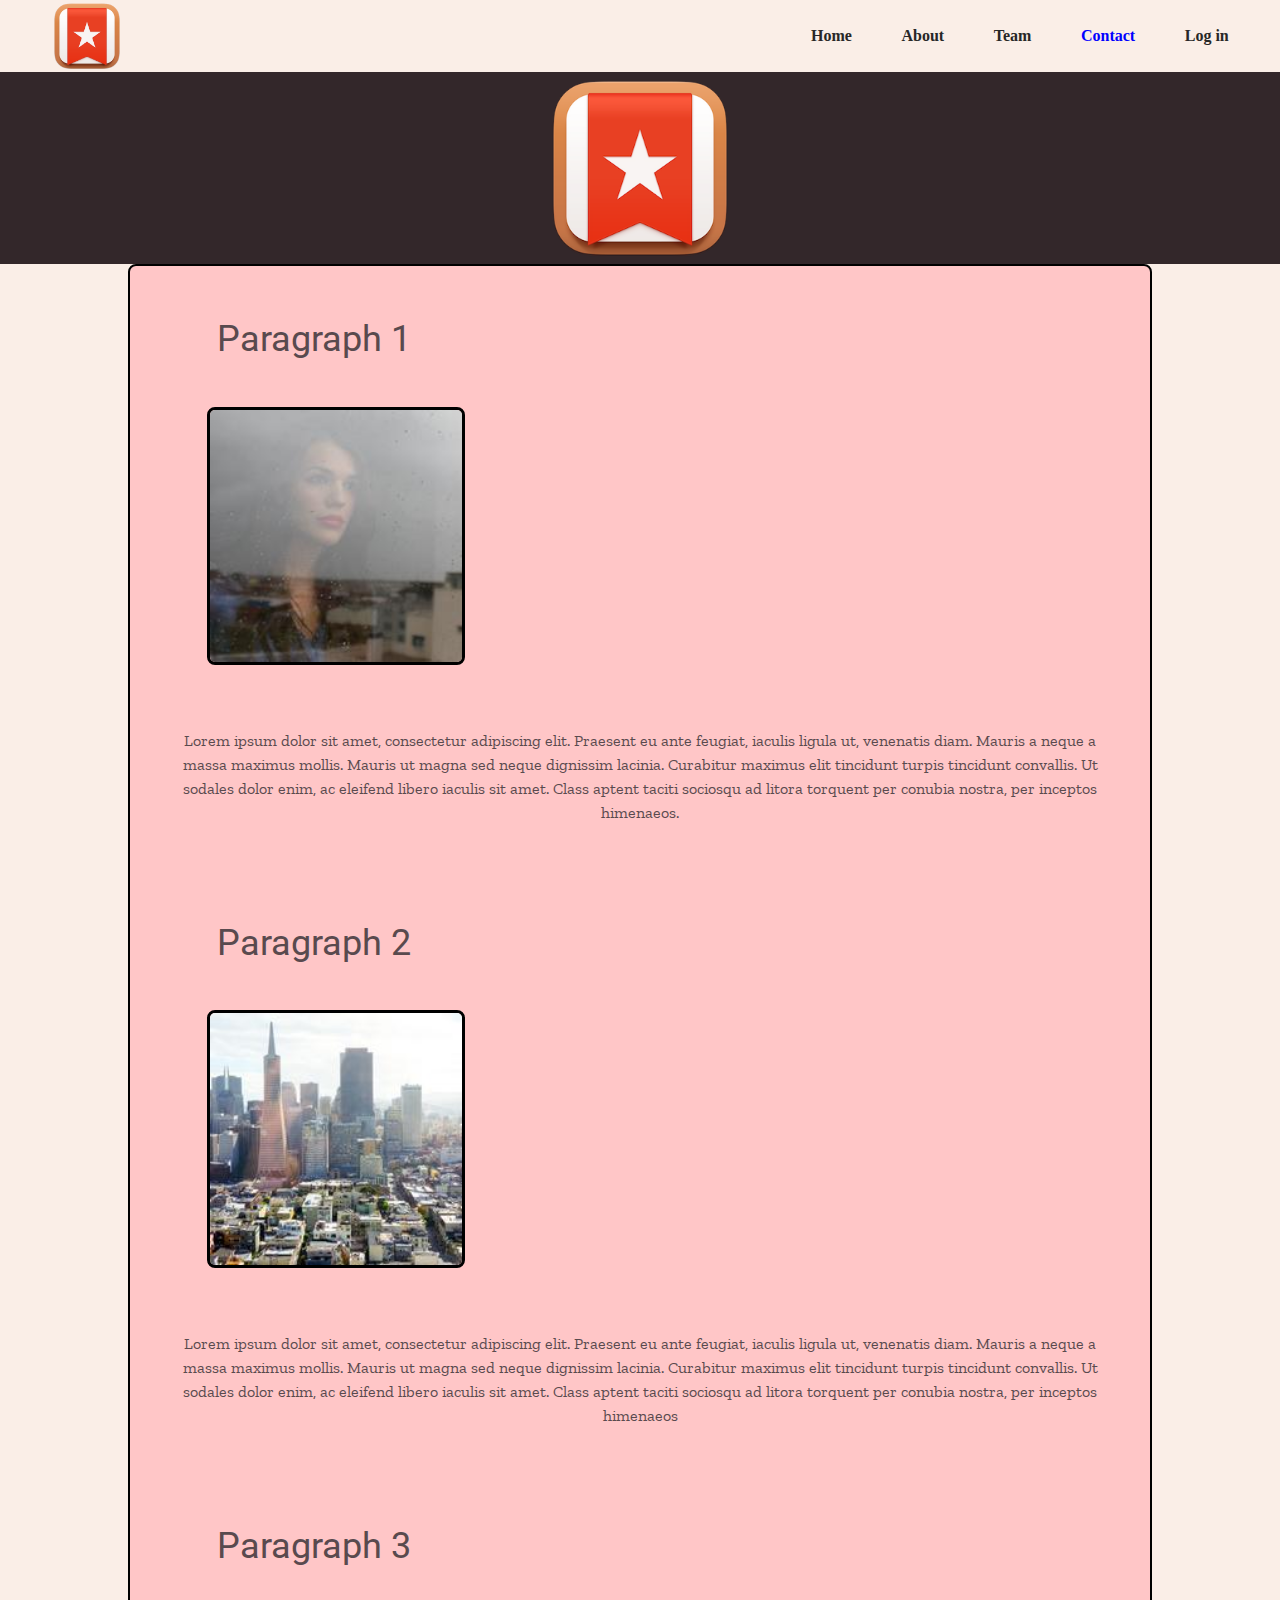
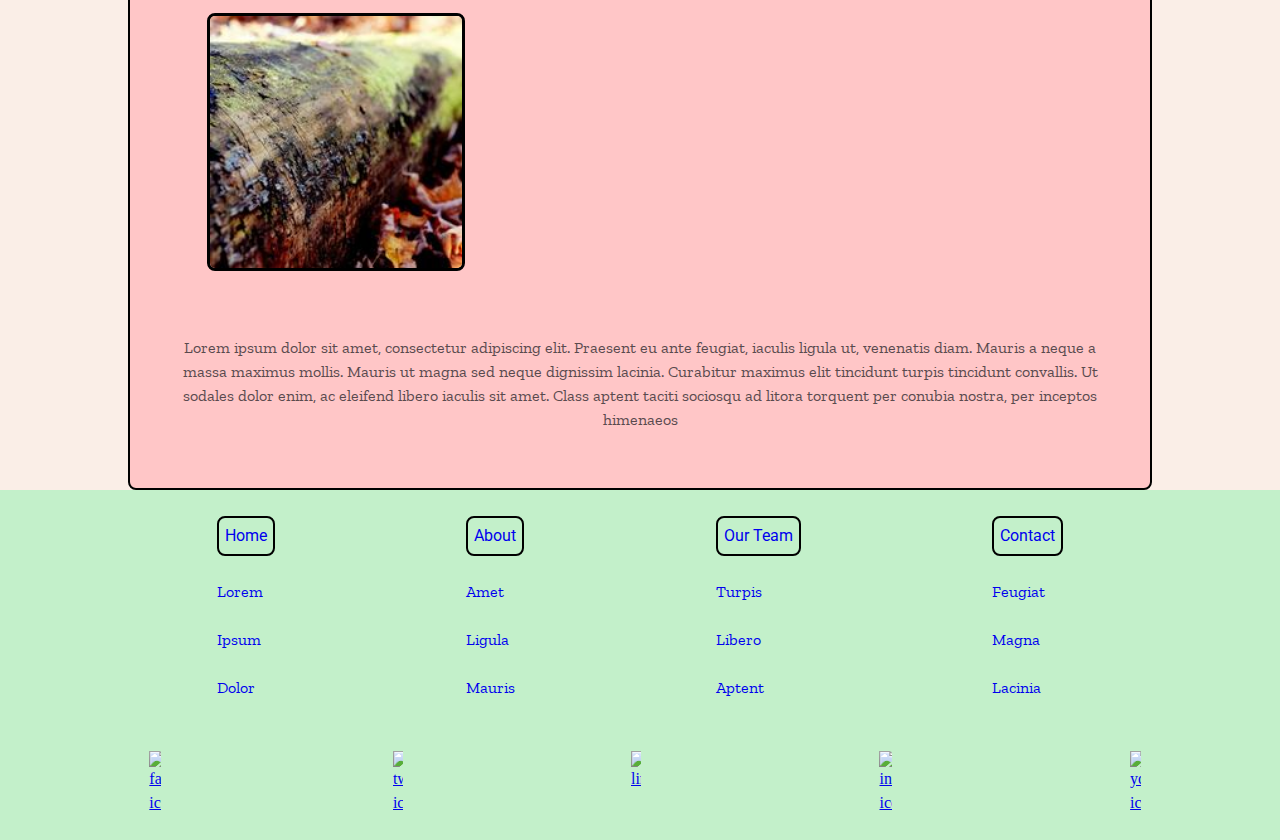
==== about.html @ 48b21f9a "nav responsive styles added to about/contact" ====
<!DOCTYPE html>
<html lang="en">

<head>
  <meta charset="UTF-8">
  <meta name="viewport" content="width=device-width, initial-scale=1.0">
  <title>Document</title>
  <link rel="stylesheet" href="about.css">
  <style>
    @import url('https://fonts.googleapis.com/css2?family=Roboto&family=Zilla+Slab&display=swap');
    </style>
</head>

<body>

   <!-------BEGIN NAV BAR -------->
   <nav class="topnav">
    <div class="logo">
      <!-- <a href="index.html">Wunderlist 3</a> -->
    </div>
    <div class="top-menu">
      <a class="button" href="index.html">Home</a>
      <a class="button" href="about.html">About</a>
      <a class="button" href="team.html">Team</a>
      <a class="button menu-contact" href="contact.html">Contact</a>
      <a class="button" href="#">Log in</a>
    </div>
  </nav>
  <!----- END NAV BAR, BEGIN LOGO BREAK ------->


  <section class = "image-break">
    <img src="images/Wunderlist_Logo.png">

  </section>
  <section class ="about-container">
    <h2>Paragraph 1</h2>
    <img src="images/lorem1.jpg">
    <br>
    <p>Lorem ipsum dolor sit amet, consectetur adipiscing elit. Praesent eu ante feugiat, iaculis ligula ut, venenatis diam. Mauris a neque a massa maximus mollis. Mauris ut magna sed neque dignissim lacinia. Curabitur maximus elit tincidunt turpis tincidunt convallis. Ut sodales dolor enim, ac eleifend libero iaculis sit amet. Class aptent taciti sociosqu ad litora torquent per conubia nostra, per inceptos himenaeos. </p>

    <h2>Paragraph 2</h2>
    <img src="images/lorem2.jpg">
    <br>
    <p>Lorem ipsum dolor sit amet, consectetur adipiscing elit. Praesent eu ante feugiat, iaculis ligula ut, venenatis diam. Mauris a neque a massa maximus mollis. Mauris ut magna sed neque dignissim lacinia. Curabitur maximus elit tincidunt turpis tincidunt convallis. Ut sodales dolor enim, ac eleifend libero iaculis sit amet. Class aptent taciti sociosqu ad litora torquent per conubia nostra, per inceptos himenaeos</p>

    <h2>Paragraph 3</h2>
    <img src="images/lorem3.jpg">
    <br>
    <p>Lorem ipsum dolor sit amet, consectetur adipiscing elit. Praesent eu ante feugiat, iaculis ligula ut, venenatis diam. Mauris a neque a massa maximus mollis. Mauris ut magna sed neque dignissim lacinia. Curabitur maximus elit tincidunt turpis tincidunt convallis. Ut sodales dolor enim, ac eleifend libero iaculis sit amet. Class aptent taciti sociosqu ad litora torquent per conubia nostra, per inceptos himenaeos</p>



  </section>

  <footer>
    <div class ="footer-container">
    <div class ="about-footer">
    <h3><a href=home.html>Home</a></h3>
    <br>
<ul>
  <li><a href="#">Lorem</a></li>
  <br>
  <li><a href="#">Ipsum</a></li>
  <br>
  <li><a href="#">Dolor</a></li>
</ul>

  </div>
  <div class ="contact-footer">
<h3><a href=about.html>About</a></h3>
<br>
<ul>
  <li><a href="#">Amet</a></li>
  <br>
  <li><a href="#">Ligula</a></li>
  <br>
  <li><a href="#">Mauris</a></li>
</ul> 

  </div>
  <div class ="bio-footer">
<h3><a href=team.html>Our Team</a></h3>
<br>
<ul>
  <li><a href="#">Turpis</a></li>
  <br>
  <li><a href="#">Libero</a></li>
  <br>
  <li><a href="#">Aptent</a></li>
</ul>
  </div>
  <div class ="what-footer">
<h3><a href=contact.html> Contact</a></h3>
<br>
<ul>
  <li><a href="#">Feugiat</a></li>
    <br>
    <li><a href="#">Magna</a></li>
    <br>
    <li><a href="#">Lacinia</a></li>
</ul>
  </div>
  </div>

  <div class="social-container">
    <a href="http://www.facebook.com" target="_blank">
      <img src="https://www.iconfinder.com/data/icons/social-media-rounded-corners/512/Rounded_Facebook_svg-512.png" alt="facebook icon"/>
     </a>
     <a href="http://www.twitter.com" target="_blank">
      <img src="https://www.iconfinder.com/data/icons/social-media-rounded-corners/512/Rounded_Twitter5_svg-512.png" alt="twitter icon" />
     </a>
     <a href="http://www.linkedin.com" target="_blank">
      <img src="https://www.iconfinder.com/data/icons/social-media-rounded-corners/512/Rounded_Linkedin2_svg-512.png" alt="linkedinicon" />
     </a>
     <a href="http://www.instagram.com" target="_blank">
      <img src="https://www.iconfinder.com/data/icons/social-media-rounded-corners/512/Rounded_Instagram_svg-512.png" alt="instagram icon"/>
     </a>
     <a href="http://www.youtube.com" target="_blank">
      <img src="https://www.iconfinder.com/data/icons/social-media-rounded-corners/512/Rounded_Youtube3_svg-512.png" alt="youtube icon"/>
     </a>
  </div>
  </footer>
</body>

</html>
---- about.css ----
/* Begin Reset*/
html,
body,
div,
span,
applet,
object,
iframe,
table,
caption,
tbody,
tfoot,
thead,
tr,
th,
td,
del,
dfn,
em,
font,
img,
ins,
kbd,
q,
s,
samp,
small,
strike,
strong,
sub,
sup,
tt,
var,
h1,
h2,
h3,
h4,
h5,
h6,
p,
blockquote,
pre,
a,
abbr,
acronym,
address,
big,
cite,
code,
dl,
dt,
dd,
ol,
ul,
li,
fieldset,
form,
label,
legend {
  vertical-align: baseline;
  font-family: inherit;
  font-weight: inherit;
  font-style: inherit;
  font-size: 100%;
  outline: 0;
  padding: 0;
  margin: 0;
  border: 0;
}

/* remember to define focus styles! */
:focus {
  outline: 0;
}

body {
  background: #faeee7;
  line-height: 1;
  color: black;
}

ol,
ul {
  list-style: none;
}

/* tables still need cellspacing="0" in the markup */
table {
  border-collapse: separate;
  border-spacing: 0;
}

caption,
th,
td {
  font-weight: normal;
  text-align: left;
}

/* remove possible quote marks (") from <q> & <blockquote> */
blockquote:before,
blockquote:after,
q:before,
q:after {
  content: "";
}

blockquote,
q {
  quotes: """";
}

html{
    font-size:62.5%;
}
body{
    font-size:1.6rem;
    line-height: 1.5;
}
h1, h2, p {	
    text-align: center;	
    margin: 4%;	
    color: #594a4e;
}

h1, h2, h3 {
    font-family: 'Roboto', sans-serif;
}

p, li {
    font-family: 'Zilla Slab', serif;
}
h2 {
    font-size: 3.6rem;
    text-align: left;
    margin-left: 8%;
}

/* Begin main CSS */

/**************
****HEADER*****
**************/
.logo {
    background-image: url('images/Wunderlist_Logo.png');
    height: 100%;
    width: 100%;
    background-repeat: no-repeat;
    background-size: contain;
  }
  
  nav.topnav {
    display: flex;
    justify-content: space-between;
    align-items: center;
    height: 8vh;
    margin: 0 4%;
  }
  
  nav.topnav a {
    text-decoration: none;
    color: rgb(39, 39, 39);
    font-weight: 600;
  }
  
  div.top-menu {
    display: flex;
    align-items: center;
    justify-content: space-between;
    width: 55%;
  }
  
  nav.topnav a.menu-contact {
    color: blue;
  }


.image-break {
    display: flex;
    justify-content: center;
    background-color:#33272a;
}

.image-break img {
    width: 15%;
    
}
  /**************
****BODY*****
**************/

.about-container {
    display: flex;
    flex-direction: column;
    justify-content: center;
    /* padding: 2%, 15%; */
    margin-left: 10%;
    margin-right: 10%;
    background: #ffc6c7;
    border: 2px solid black;
    border-radius: 8px;
    padding: 6px;
}


.about-container p {
    padding: 2%, 80%;
    margin-bottom: 5%;
    color: #594a4e;
}

.about-container img {
    width: 25%;
    margin-left: 7%;
    border: 3px solid black;
    border-radius: 8px;
}
/**************
****FOOTER*****
**************/

footer {
    border:black, 2%;
    background-color:#c3f0ca;
}
.footer-container {
    display: flex;
    justify-content: space-evenly;
    padding: 2%;
   
   

}

.footer-container h3 {
    border: 2px solid black;
    border-radius: 8px;
    padding: 6px;
    text-decoration: none;
}

.footer-container h3:hover {
    background: #ff8ba7;
    color: #c3f0ca;
    text-decoration: none;
}

.footer-container a {
    text-decoration: none;
}
.social-container {
    display: flex;
    justify-content: space-around;
    padding: 2%;
}

.social-container img {
    display: flex;
    justify-content: center;
    width: 11%;
    margin-left: 48%;
    /* justify-content: space-around; */
}

.social-container img:hover {
    width: 15%;
    background: #ff8ba7;
}

li:hover {
    text-decoration:underline;
}
/* *****media styles***** */

@media (max-width:800px){
        /*****************
    *****TOP MENU ****
    *****************/

    div.top-menu a {
        margin: 0 3%;
    }

    nav.topnav {
        width: 90%;
    }



    h2 {
        font-size: 2.6rem;
        text-align: center;
        margin-left: 8%;
    }

    .about-container img {
        width: 25%;
        margin-left: 39%;
        border: 3px solid black;
        border-radius: 8px;
        display: flex;
        align-items: center;
    }


    .social-container img {
        display: flex;
        justify-content: center;
        width: 15%;
        margin-left: 48%;
        /* justify-content: space-around; */
    }

    .social-container img:hover {
        width: 18%;
    }
}

@media (max-width:500px) {

    div.top-menu a {
        margin: 0 3%;
      }
    

    .about-container img {
        width: 33%;
        margin-left: 34%;
       
    }

    .social-container img {
        width: 22%;
        
    }

    .social-container img:hover {
        width: 25%;
    }
}
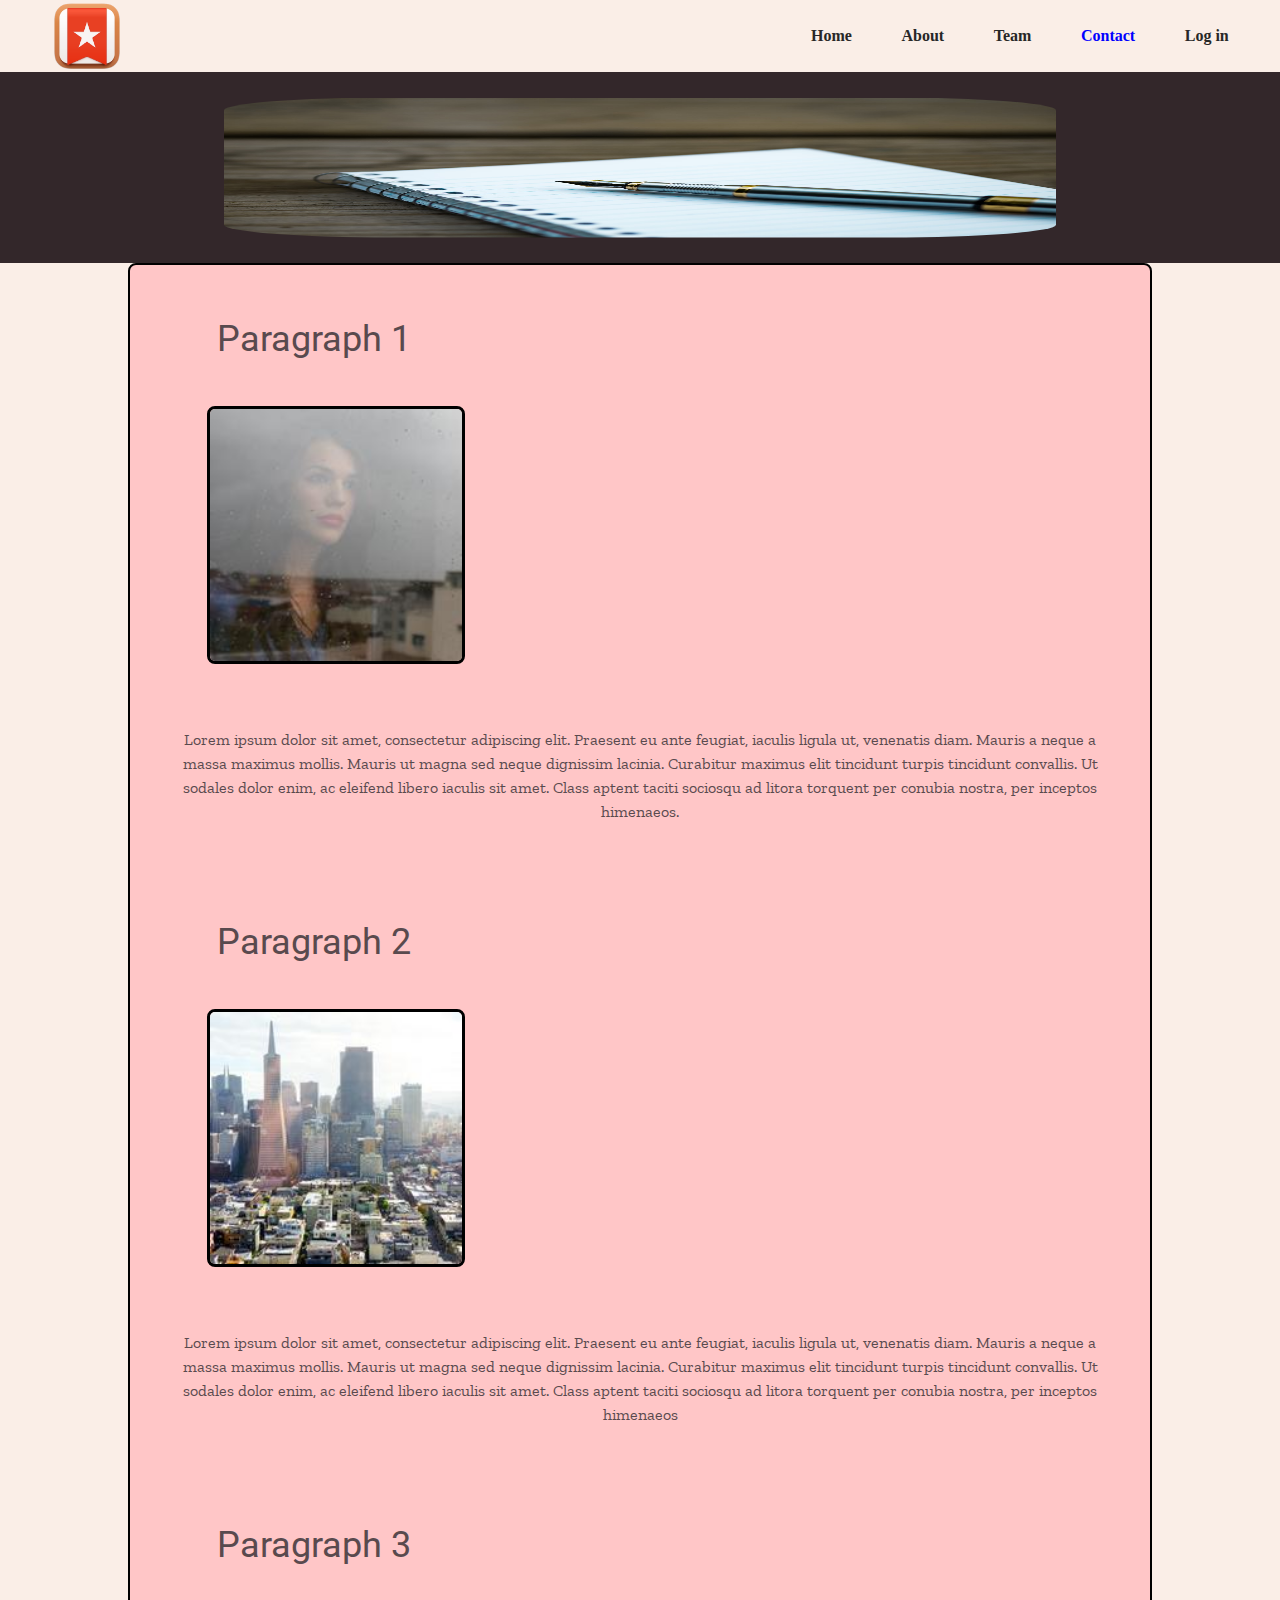
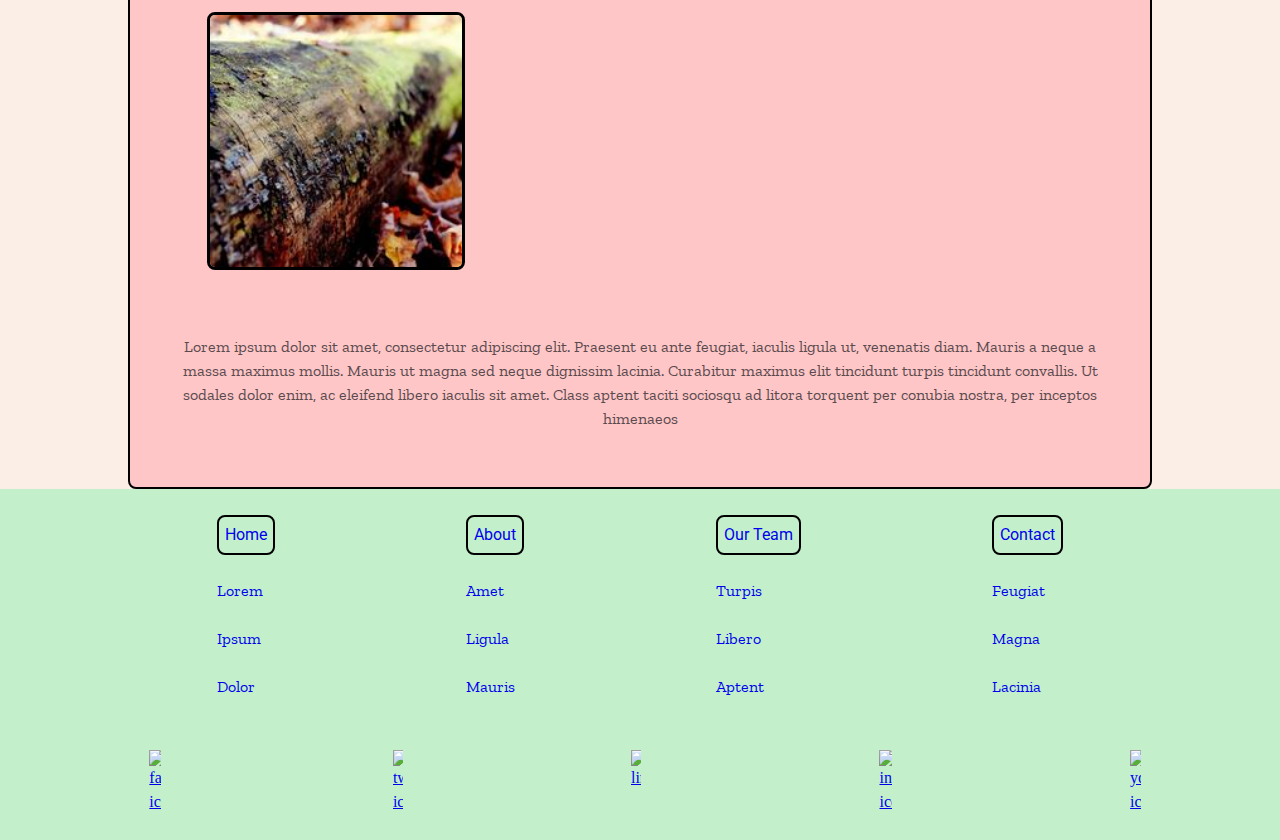
==== commit e34a84d1: "changed img break image to pen and paper" ====
--- a/about.html
+++ b/about.html
@@ -30,7 +30,7 @@
 
 
   <section class = "image-break">
-    <img src="images/Wunderlist_Logo.png">
+    <img src="images/paperpen.jpeg">
 
   </section>
   <section class ="about-container">
--- a/about.css
+++ b/about.css
@@ -182,7 +182,10 @@
 }
 
 .image-break img {
-    width: 15%;
+    width: 65%;
+    height: 140px;
+    border-radius: 20%;
+    padding: 2% 0;
     
 }
   /**************
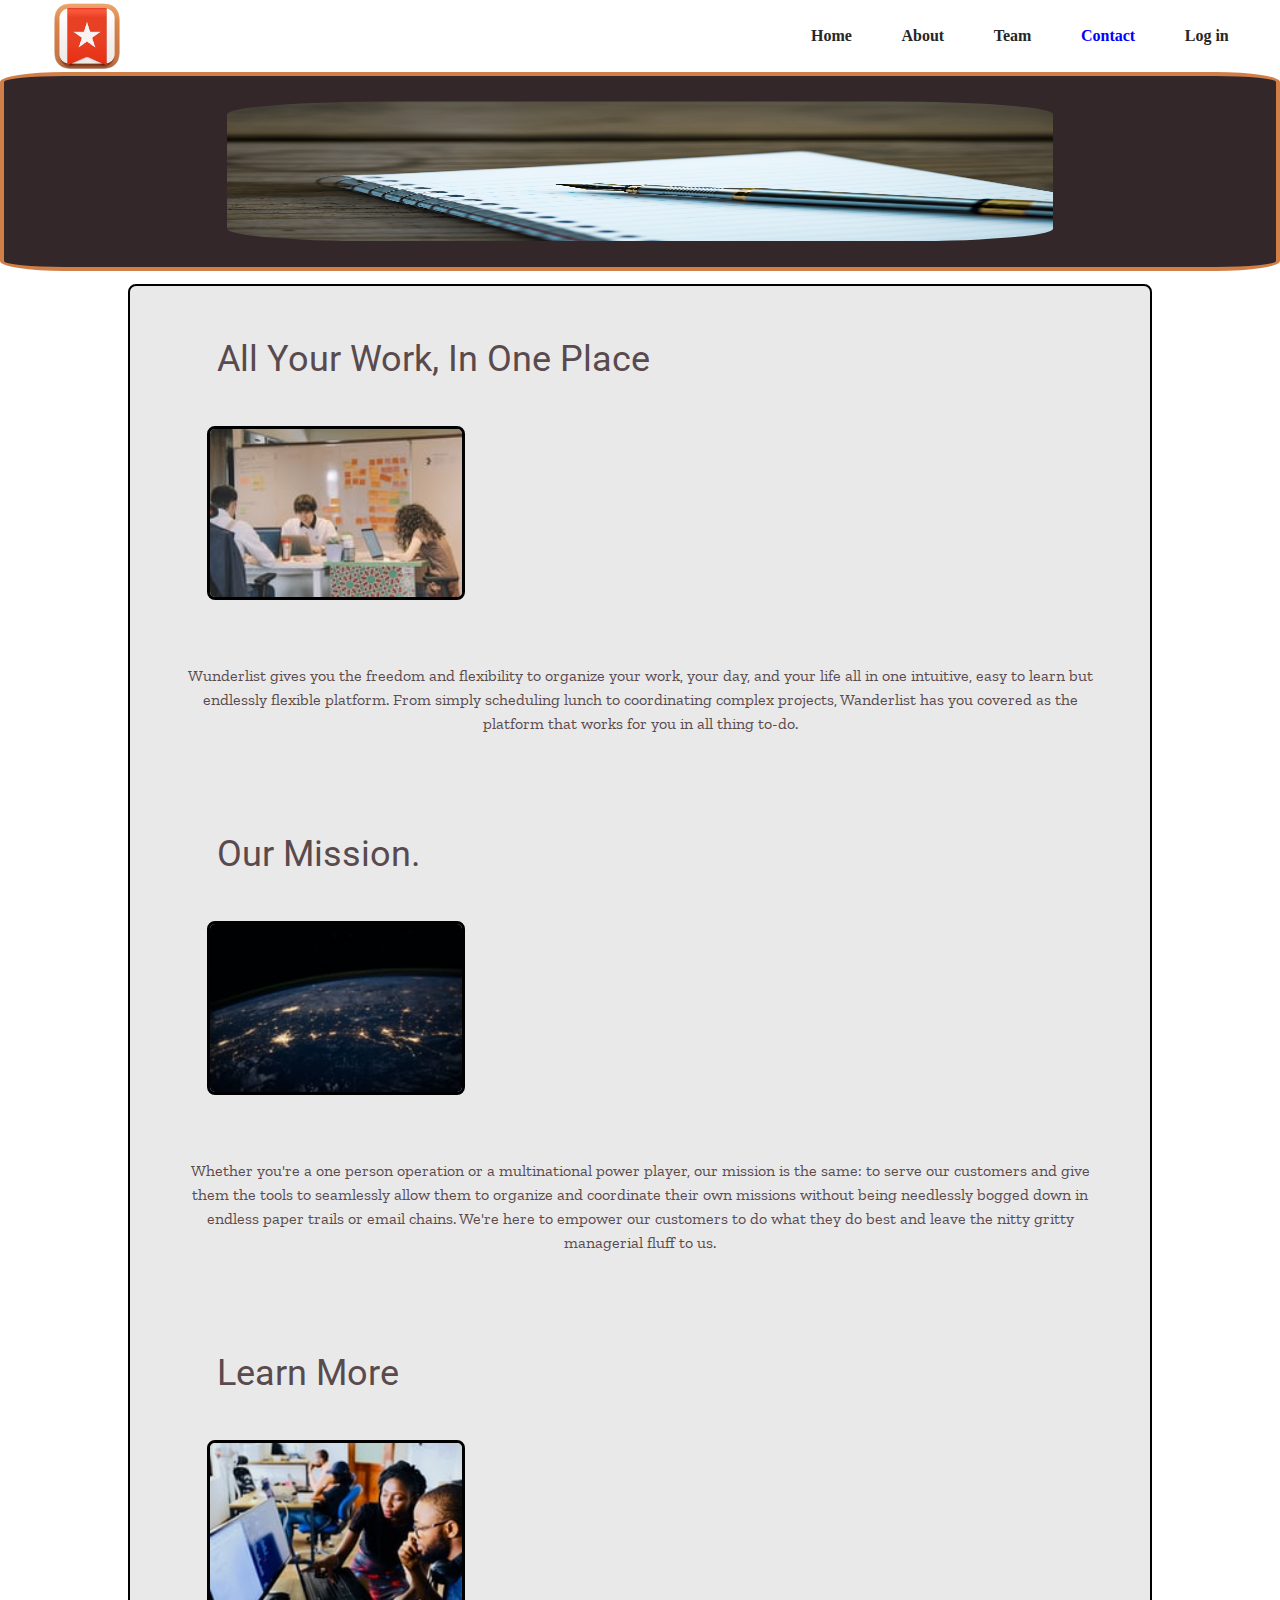
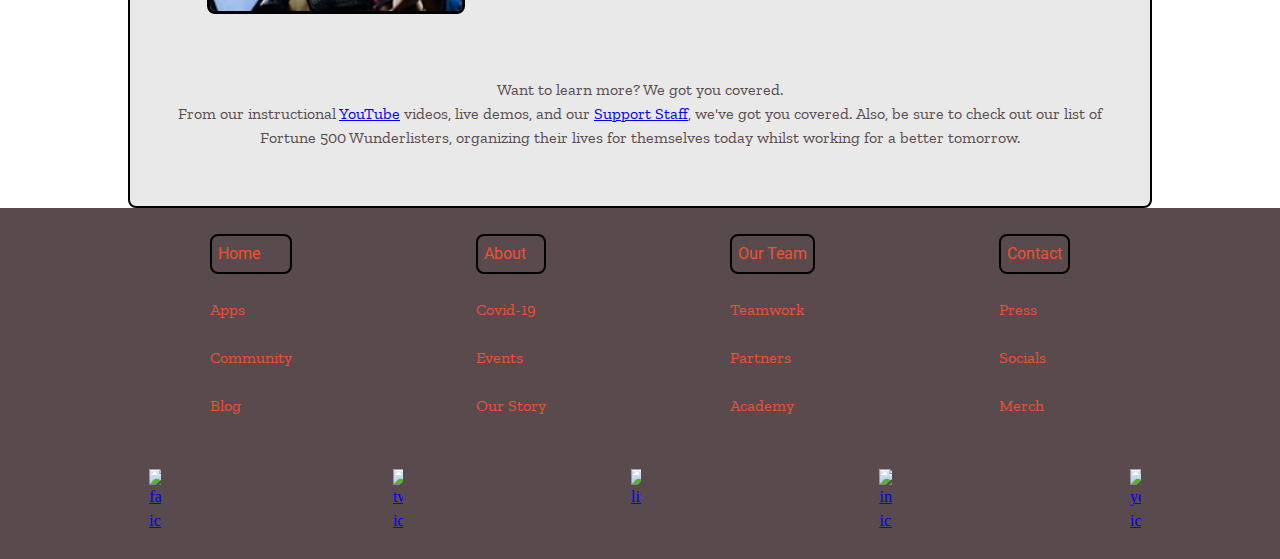
==== commit 61018b70: "relevant content filled in along with color palette" ====
--- a/about.html
+++ b/about.html
@@ -8,7 +8,7 @@
   <link rel="stylesheet" href="about.css">
   <style>
     @import url('https://fonts.googleapis.com/css2?family=Roboto&family=Zilla+Slab&display=swap');
-    </style>
+  </style>
 </head>
 
 <body>
@@ -30,77 +30,82 @@
 
 
   <section class = "image-break">
-    <img src="images/paperpen.jpeg">
+    <img src="images/paperpen.jpeg" alt="paper and pen style pic">
 
   </section>
+
+<!----- END LOGO, BEGIN ABOUT SEC ------->
+
   <section class ="about-container">
-    <h2>Paragraph 1</h2>
-    <img src="images/lorem1.jpg">
+    <h2>All Your Work, In One Place</h2>
+    <img src="images/officework.jpeg" alt="people working in organized office">
     <br>
-    <p>Lorem ipsum dolor sit amet, consectetur adipiscing elit. Praesent eu ante feugiat, iaculis ligula ut, venenatis diam. Mauris a neque a massa maximus mollis. Mauris ut magna sed neque dignissim lacinia. Curabitur maximus elit tincidunt turpis tincidunt convallis. Ut sodales dolor enim, ac eleifend libero iaculis sit amet. Class aptent taciti sociosqu ad litora torquent per conubia nostra, per inceptos himenaeos. </p>
+    <p>Wunderlist gives you the freedom and flexibility to organize your work, your day, and your life all in one intuitive, easy to learn but endlessly flexible platform. From simply scheduling lunch to coordinating complex projects, Wanderlist has you covered as the platform that works for you in all thing to-do. </p>
 
-    <h2>Paragraph 2</h2>
-    <img src="images/lorem2.jpg">
+    <h2>Our Mission.</h2>
+    <img src="images/world.jpeg" alt="satellite image of earth">
     <br>
-    <p>Lorem ipsum dolor sit amet, consectetur adipiscing elit. Praesent eu ante feugiat, iaculis ligula ut, venenatis diam. Mauris a neque a massa maximus mollis. Mauris ut magna sed neque dignissim lacinia. Curabitur maximus elit tincidunt turpis tincidunt convallis. Ut sodales dolor enim, ac eleifend libero iaculis sit amet. Class aptent taciti sociosqu ad litora torquent per conubia nostra, per inceptos himenaeos</p>
+    <p>Whether you're a one person operation or a multinational power player, our mission is the same: to serve our customers and give them the tools to seamlessly allow them to organize and coordinate their own missions without being needlessly bogged down in endless paper trails or email chains. We're here to empower our customers to do what they do best and leave the nitty gritty managerial fluff to us.</p>
 
-    <h2>Paragraph 3</h2>
-    <img src="images/lorem3.jpg">
+    <h2>Learn More</h2>
+    <img src="images/learning.jpeg" alt="two people learning at a computer">
     <br>
-    <p>Lorem ipsum dolor sit amet, consectetur adipiscing elit. Praesent eu ante feugiat, iaculis ligula ut, venenatis diam. Mauris a neque a massa maximus mollis. Mauris ut magna sed neque dignissim lacinia. Curabitur maximus elit tincidunt turpis tincidunt convallis. Ut sodales dolor enim, ac eleifend libero iaculis sit amet. Class aptent taciti sociosqu ad litora torquent per conubia nostra, per inceptos himenaeos</p>
+    <p>Want to learn more? We got you covered.<br>
+    From our instructional <a href="https://youtube.com">YouTube</a> videos, live demos, and our <a href="contact.html">Support Staff</a>, we've got you covered. Also, be sure to check out our list of Fortune 500 Wunderlisters, organizing their lives for themselves today whilst working for a better tomorrow.  </p>
 
 
 
   </section>
 
-  <footer>
-    <div class ="footer-container">
+  <!----- END ABOUT, BEGIN FOOTER ------->
+<footer>
+  <div class ="footer-container">
     <div class ="about-footer">
-    <h3><a href=home.html>Home</a></h3>
-    <br>
-<ul>
-  <li><a href="#">Lorem</a></li>
-  <br>
-  <li><a href="#">Ipsum</a></li>
-  <br>
-  <li><a href="#">Dolor</a></li>
-</ul>
+      <h3><a href=home.html>Home</a></h3>
+      <br>
+      <ul>
+        <li><a href="#">Apps</a></li>
+        <br>
+        <li><a href="#">Community</a></li>
+        <br>
+        <li><a href="#">Blog</a></li>
+      </ul>
 
-  </div>
-  <div class ="contact-footer">
-<h3><a href=about.html>About</a></h3>
-<br>
-<ul>
-  <li><a href="#">Amet</a></li>
-  <br>
-  <li><a href="#">Ligula</a></li>
-  <br>
-  <li><a href="#">Mauris</a></li>
-</ul> 
+    </div>
+    <div class ="contact-footer">
+      <h3><a href=about.html>About</a></h3>
+      <br>
+      <ul>
+        <li><a href="#">Covid-19</a></li>
+        <br>
+        <li><a href="#">Events</a></li>
+        <br>
+        <li><a href="#">Our Story</a></li>
+      </ul> 
 
-  </div>
-  <div class ="bio-footer">
-<h3><a href=team.html>Our Team</a></h3>
-<br>
-<ul>
-  <li><a href="#">Turpis</a></li>
-  <br>
-  <li><a href="#">Libero</a></li>
-  <br>
-  <li><a href="#">Aptent</a></li>
-</ul>
-  </div>
-  <div class ="what-footer">
-<h3><a href=contact.html> Contact</a></h3>
-<br>
-<ul>
-  <li><a href="#">Feugiat</a></li>
-    <br>
-    <li><a href="#">Magna</a></li>
-    <br>
-    <li><a href="#">Lacinia</a></li>
-</ul>
-  </div>
+    </div>
+    <div class ="bio-footer">
+      <h3><a href=team.html>Our Team</a></h3>
+      <br>
+      <ul>
+        <li><a href="#">Teamwork</a></li>
+        <br>
+        <li><a href="#">Partners</a></li>
+        <br>
+        <li><a href="#">Academy</a></li>
+      </ul>
+    </div>
+    <div class ="what-footer">
+      <h3><a href=contact.html> Contact</a></h3>
+      <br>
+      <ul>
+        <li><a href="#">Press</a></li>
+        <br>
+        <li><a href="#">Socials</a></li>
+        <br>
+        <li><a href="#">Merch</a></li>
+      </ul>
+    </div>
   </div>
 
   <div class="social-container">
--- a/about.css
+++ b/about.css
@@ -74,7 +74,7 @@
 }
 
 body {
-  background: #faeee7;
+  background: white;
   line-height: 1;
   color: black;
 }
@@ -174,11 +174,15 @@
     color: blue;
   }
 
-
+/**************
+****LOGO BREAK*****
+**************/
 .image-break {
     display: flex;
     justify-content: center;
     background-color:#33272a;
+    border: 4px solid #D27F47;
+    border-radius: 5%;
 }
 
 .image-break img {
@@ -199,7 +203,8 @@
     /* padding: 2%, 15%; */
     margin-left: 10%;
     margin-right: 10%;
-    background: #ffc6c7;
+    margin-top: 1%;
+    background: #e9e9e9;
     border: 2px solid black;
     border-radius: 8px;
     padding: 6px;
@@ -224,7 +229,7 @@
 
 footer {
     border:black, 2%;
-    background-color:#c3f0ca;
+    background-color:#594a4e;
 }
 .footer-container {
     display: flex;
@@ -243,13 +248,13 @@
 }
 
 .footer-container h3:hover {
-    background: #ff8ba7;
-    color: #c3f0ca;
+    background: #e9e9e9;
     text-decoration: none;
 }
 
 .footer-container a {
     text-decoration: none;
+    color: #F44E31;
 }
 .social-container {
     display: flex;
@@ -267,7 +272,7 @@
 
 .social-container img:hover {
     width: 15%;
-    background: #ff8ba7;
+    background: #F44E31;
 }
 
 li:hover {
@@ -295,7 +300,9 @@
         text-align: center;
         margin-left: 8%;
     }
-
+/**************
+****LOGO BREAK*****
+**************/
     .about-container img {
         width: 25%;
         margin-left: 39%;
@@ -305,7 +312,9 @@
         align-items: center;
     }
 
-
+/**************
+****SOCIAL BUTTONS*****
+**************/
     .social-container img {
         display: flex;
         justify-content: center;
@@ -320,18 +329,24 @@
 }
 
 @media (max-width:500px) {
-
+/**************
+****NAV*****
+**************/
     div.top-menu a {
         margin: 0 3%;
       }
     
-
+/**************
+****LOGO BREAK*****
+**************/
     .about-container img {
         width: 33%;
         margin-left: 34%;
        
     }
-
+/**************
+****SOCIAL BUTTONS*****
+**************/
     .social-container img {
         width: 22%;
         
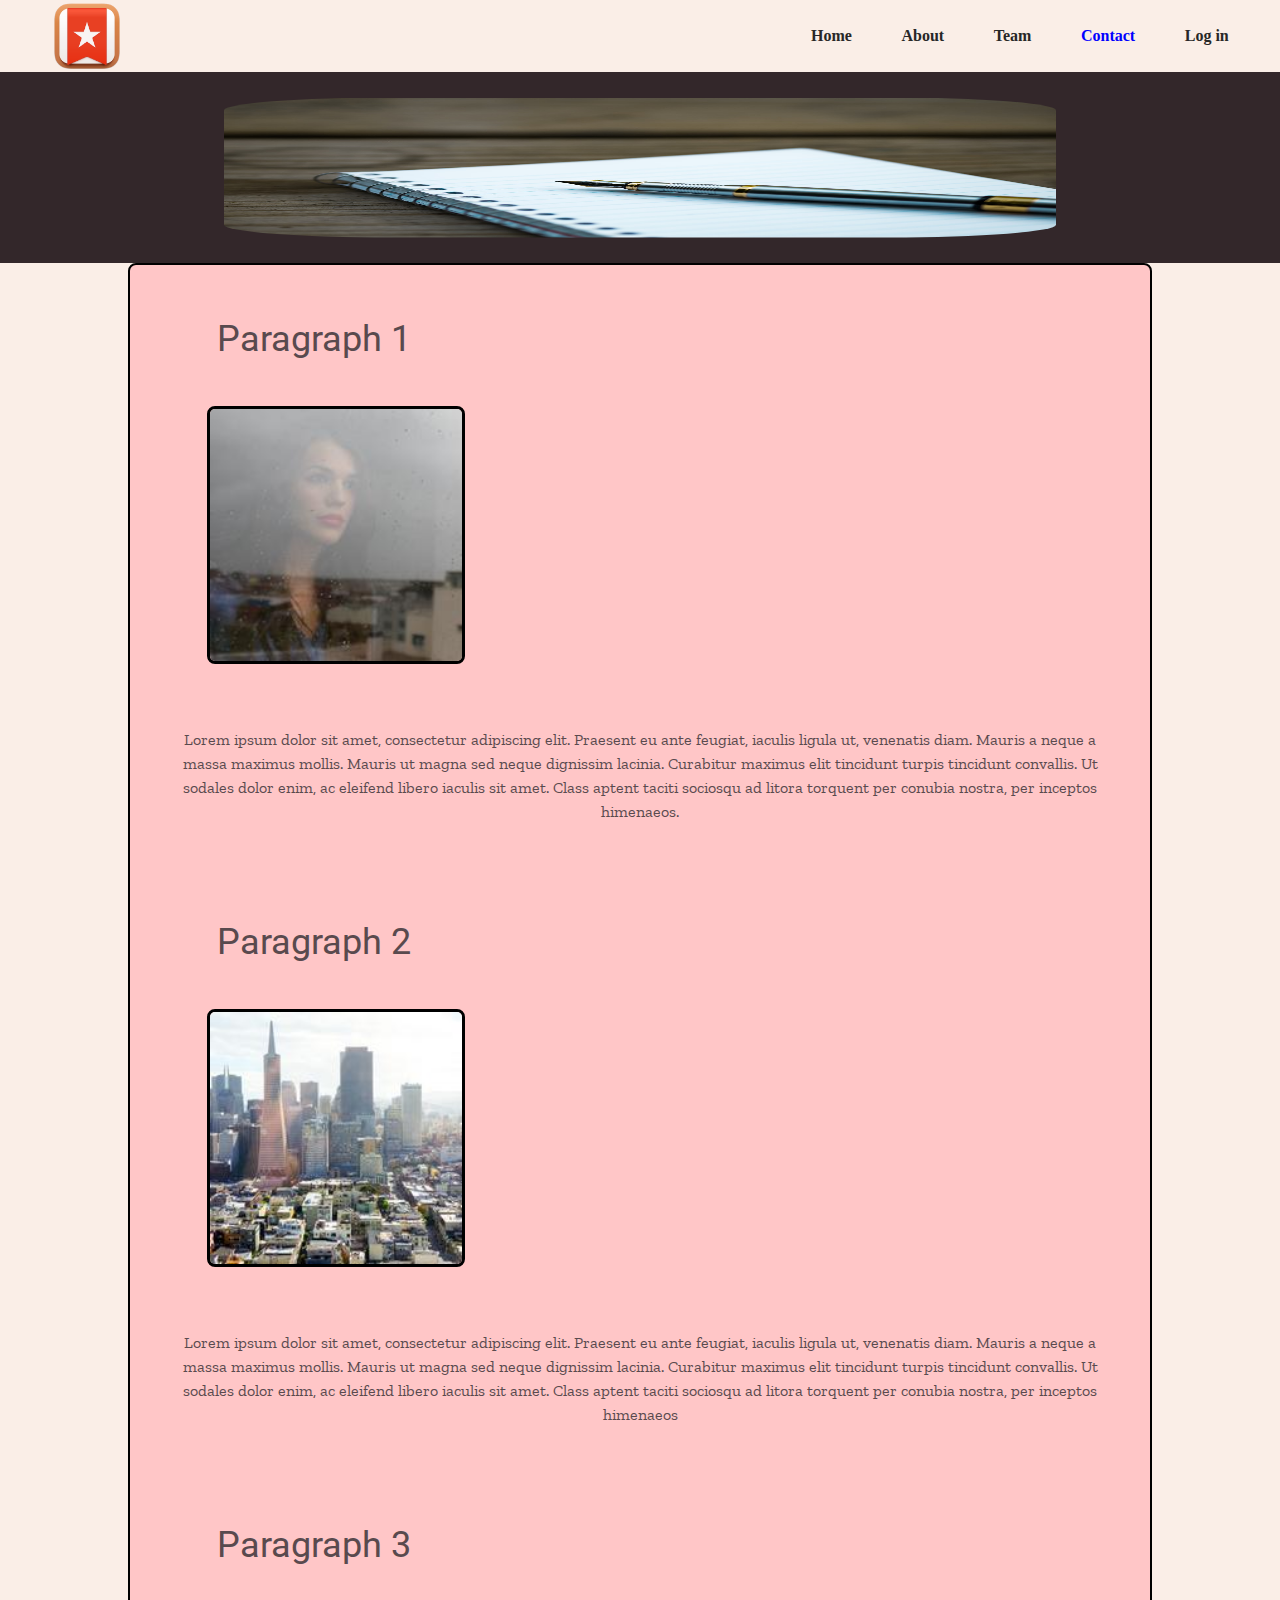
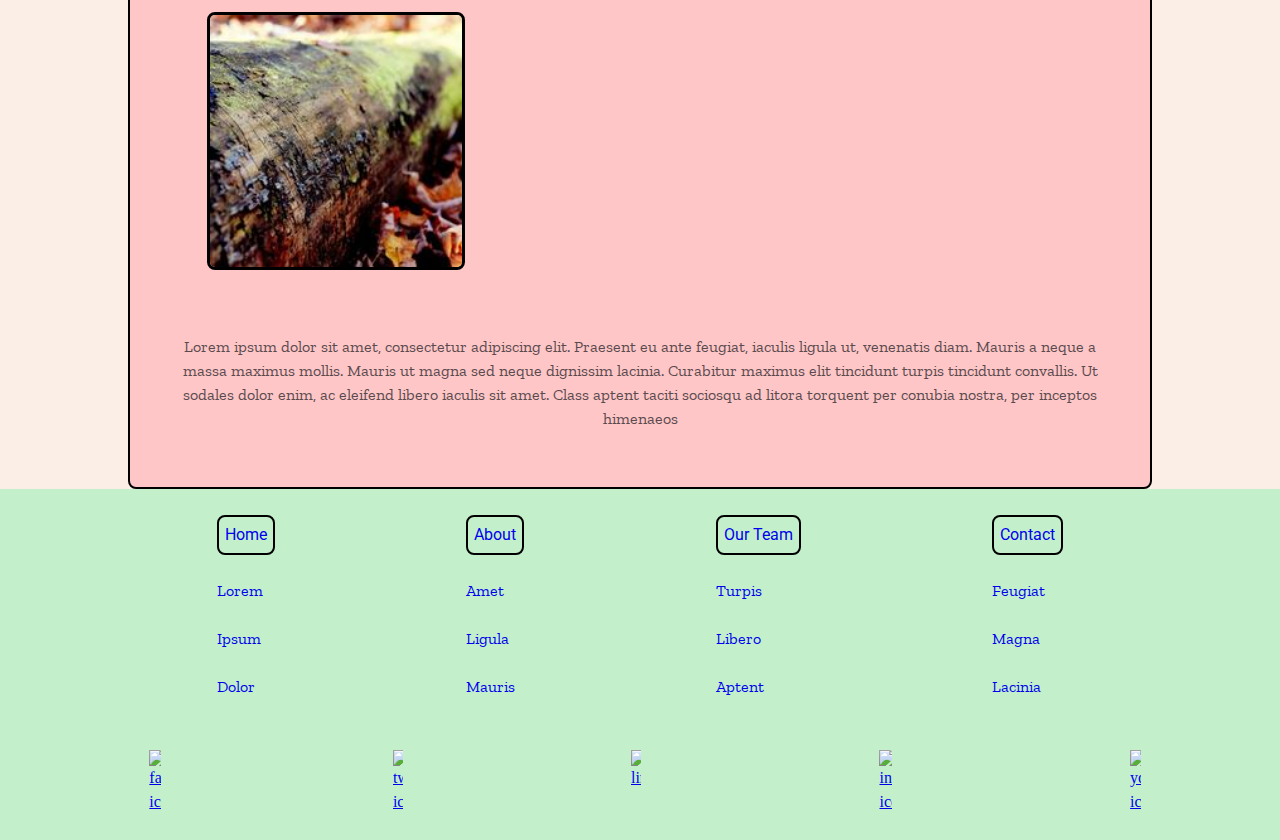
==== commit 044fa72f: "changes made" ====
--- a/about.html
+++ b/about.html
@@ -37,21 +37,20 @@
 <!----- END LOGO, BEGIN ABOUT SEC ------->
 
   <section class ="about-container">
-    <h2>All Your Work, In One Place</h2>
-    <img src="images/officework.jpeg" alt="people working in organized office">
+    <h2>Paragraph 1</h2>
+    <img src="images/lorem1.jpg" alt="woman staring out window">
     <br>
-    <p>Wunderlist gives you the freedom and flexibility to organize your work, your day, and your life all in one intuitive, easy to learn but endlessly flexible platform. From simply scheduling lunch to coordinating complex projects, Wanderlist has you covered as the platform that works for you in all thing to-do. </p>
+    <p>Lorem ipsum dolor sit amet, consectetur adipiscing elit. Praesent eu ante feugiat, iaculis ligula ut, venenatis diam. Mauris a neque a massa maximus mollis. Mauris ut magna sed neque dignissim lacinia. Curabitur maximus elit tincidunt turpis tincidunt convallis. Ut sodales dolor enim, ac eleifend libero iaculis sit amet. Class aptent taciti sociosqu ad litora torquent per conubia nostra, per inceptos himenaeos. </p>
 
-    <h2>Our Mission.</h2>
-    <img src="images/world.jpeg" alt="satellite image of earth">
+    <h2>Paragraph 2</h2>
+    <img src="images/lorem2.jpg" alt="a cityscape">
     <br>
-    <p>Whether you're a one person operation or a multinational power player, our mission is the same: to serve our customers and give them the tools to seamlessly allow them to organize and coordinate their own missions without being needlessly bogged down in endless paper trails or email chains. We're here to empower our customers to do what they do best and leave the nitty gritty managerial fluff to us.</p>
+    <p>Lorem ipsum dolor sit amet, consectetur adipiscing elit. Praesent eu ante feugiat, iaculis ligula ut, venenatis diam. Mauris a neque a massa maximus mollis. Mauris ut magna sed neque dignissim lacinia. Curabitur maximus elit tincidunt turpis tincidunt convallis. Ut sodales dolor enim, ac eleifend libero iaculis sit amet. Class aptent taciti sociosqu ad litora torquent per conubia nostra, per inceptos himenaeos</p>
 
-    <h2>Learn More</h2>
-    <img src="images/learning.jpeg" alt="two people learning at a computer">
+    <h2>Paragraph 3</h2>
+    <img src="images/lorem3.jpg" alt="a mossy log">
     <br>
-    <p>Want to learn more? We got you covered.<br>
-    From our instructional <a href="https://youtube.com">YouTube</a> videos, live demos, and our <a href="contact.html">Support Staff</a>, we've got you covered. Also, be sure to check out our list of Fortune 500 Wunderlisters, organizing their lives for themselves today whilst working for a better tomorrow.  </p>
+    <p>Lorem ipsum dolor sit amet, consectetur adipiscing elit. Praesent eu ante feugiat, iaculis ligula ut, venenatis diam. Mauris a neque a massa maximus mollis. Mauris ut magna sed neque dignissim lacinia. Curabitur maximus elit tincidunt turpis tincidunt convallis. Ut sodales dolor enim, ac eleifend libero iaculis sit amet. Class aptent taciti sociosqu ad litora torquent per conubia nostra, per inceptos himenaeos</p>
 
 
 
@@ -64,11 +63,11 @@
       <h3><a href=home.html>Home</a></h3>
       <br>
       <ul>
-        <li><a href="#">Apps</a></li>
+        <li><a href="#">Lorem</a></li>
         <br>
-        <li><a href="#">Community</a></li>
+        <li><a href="#">Ipsum</a></li>
         <br>
-        <li><a href="#">Blog</a></li>
+        <li><a href="#">Dolor</a></li>
       </ul>
 
     </div>
@@ -76,11 +75,11 @@
       <h3><a href=about.html>About</a></h3>
       <br>
       <ul>
-        <li><a href="#">Covid-19</a></li>
+        <li><a href="#">Amet</a></li>
         <br>
-        <li><a href="#">Events</a></li>
+        <li><a href="#">Ligula</a></li>
         <br>
-        <li><a href="#">Our Story</a></li>
+        <li><a href="#">Mauris</a></li>
       </ul> 
 
     </div>
@@ -88,22 +87,22 @@
       <h3><a href=team.html>Our Team</a></h3>
       <br>
       <ul>
-        <li><a href="#">Teamwork</a></li>
+        <li><a href="#">Turpis</a></li>
         <br>
-        <li><a href="#">Partners</a></li>
+        <li><a href="#">Libero</a></li>
         <br>
-        <li><a href="#">Academy</a></li>
+        <li><a href="#">Aptent</a></li>
       </ul>
     </div>
     <div class ="what-footer">
       <h3><a href=contact.html> Contact</a></h3>
       <br>
       <ul>
-        <li><a href="#">Press</a></li>
+        <li><a href="#">Feugiat</a></li>
         <br>
-        <li><a href="#">Socials</a></li>
+        <li><a href="#">Magna</a></li>
         <br>
-        <li><a href="#">Merch</a></li>
+        <li><a href="#">Lacinia</a></li>
       </ul>
     </div>
   </div>
--- a/about.css
+++ b/about.css
@@ -74,7 +74,7 @@
 }
 
 body {
-  background: white;
+  background: #faeee7;
   line-height: 1;
   color: black;
 }
@@ -181,8 +181,6 @@
     display: flex;
     justify-content: center;
     background-color:#33272a;
-    border: 4px solid #D27F47;
-    border-radius: 5%;
 }
 
 .image-break img {
@@ -203,8 +201,7 @@
     /* padding: 2%, 15%; */
     margin-left: 10%;
     margin-right: 10%;
-    margin-top: 1%;
-    background: #e9e9e9;
+    background: #ffc6c7;
     border: 2px solid black;
     border-radius: 8px;
     padding: 6px;
@@ -229,7 +226,7 @@
 
 footer {
     border:black, 2%;
-    background-color:#594a4e;
+    background-color:#c3f0ca;
 }
 .footer-container {
     display: flex;
@@ -248,13 +245,13 @@
 }
 
 .footer-container h3:hover {
-    background: #e9e9e9;
+    background: #ff8ba7;
+    color: #c3f0ca;
     text-decoration: none;
 }
 
 .footer-container a {
     text-decoration: none;
-    color: #F44E31;
 }
 .social-container {
     display: flex;
@@ -272,7 +269,7 @@
 
 .social-container img:hover {
     width: 15%;
-    background: #F44E31;
+    background: #ff8ba7;
 }
 
 li:hover {
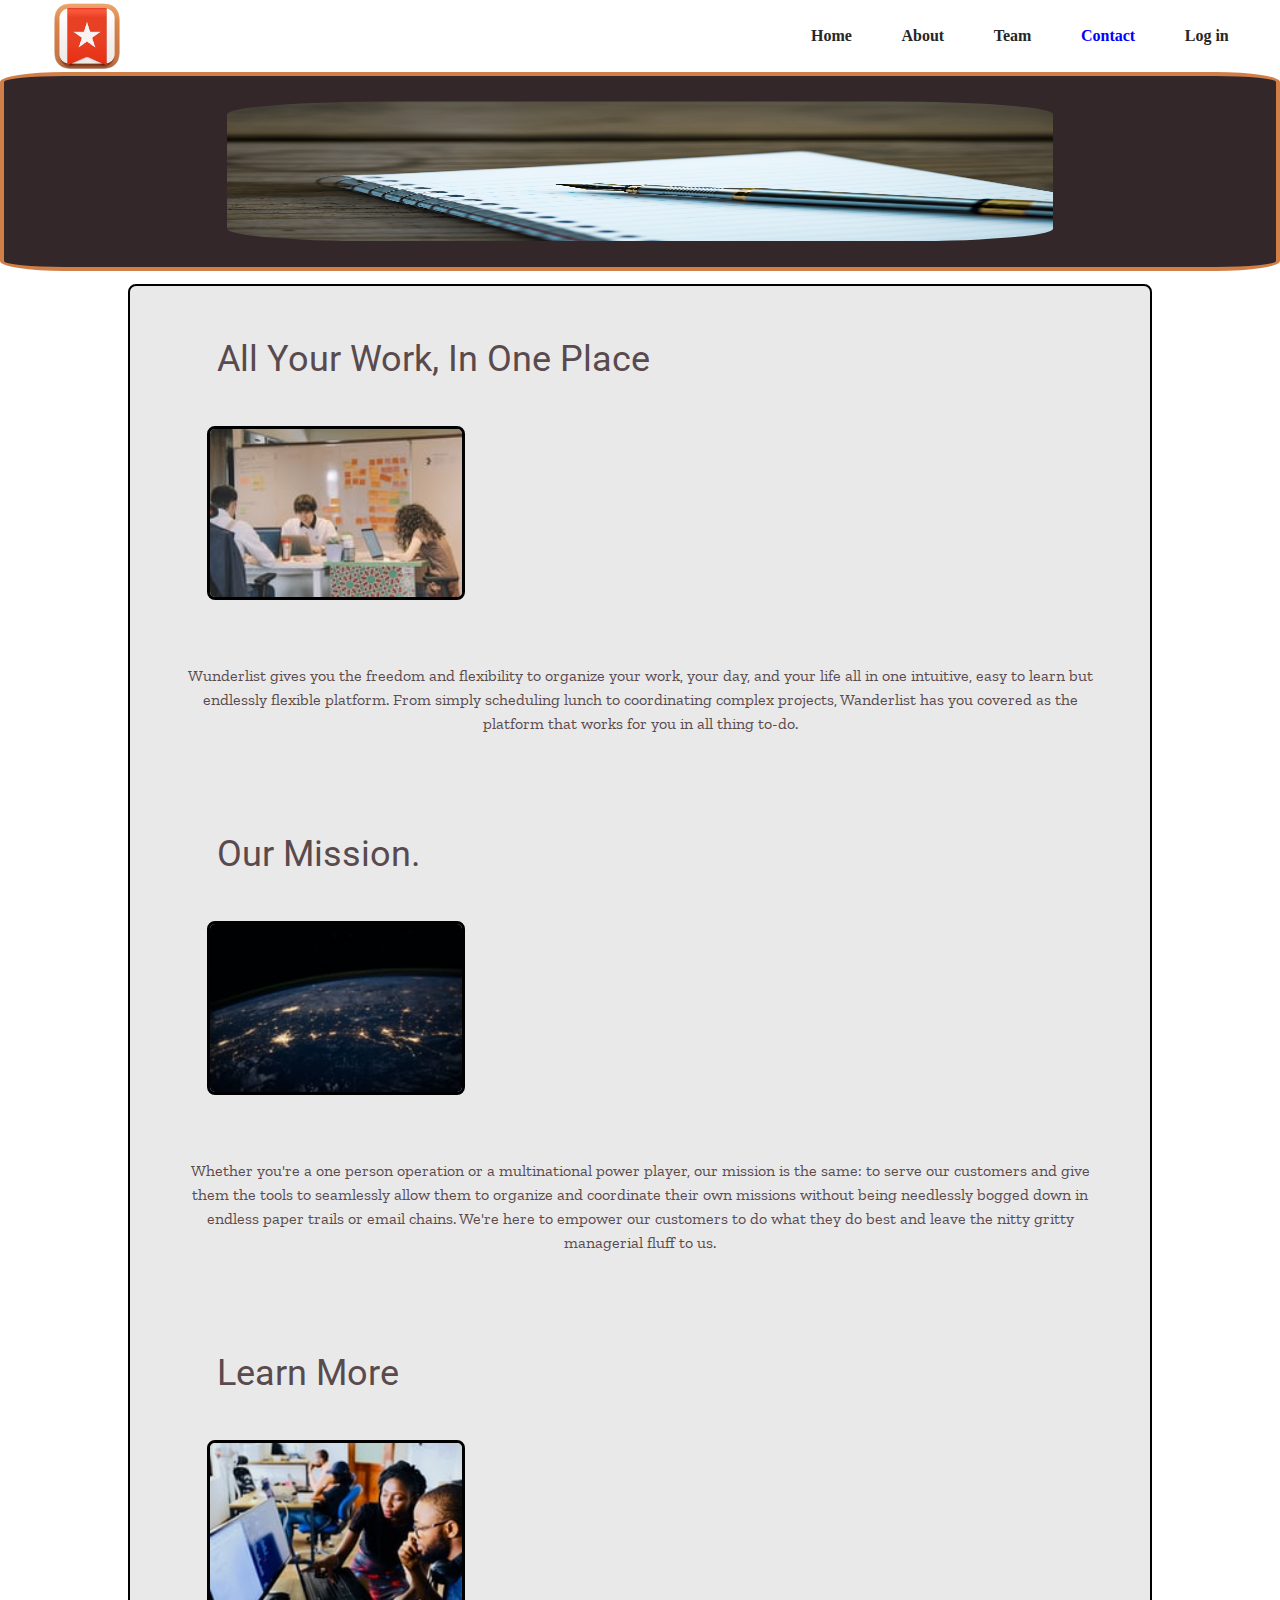
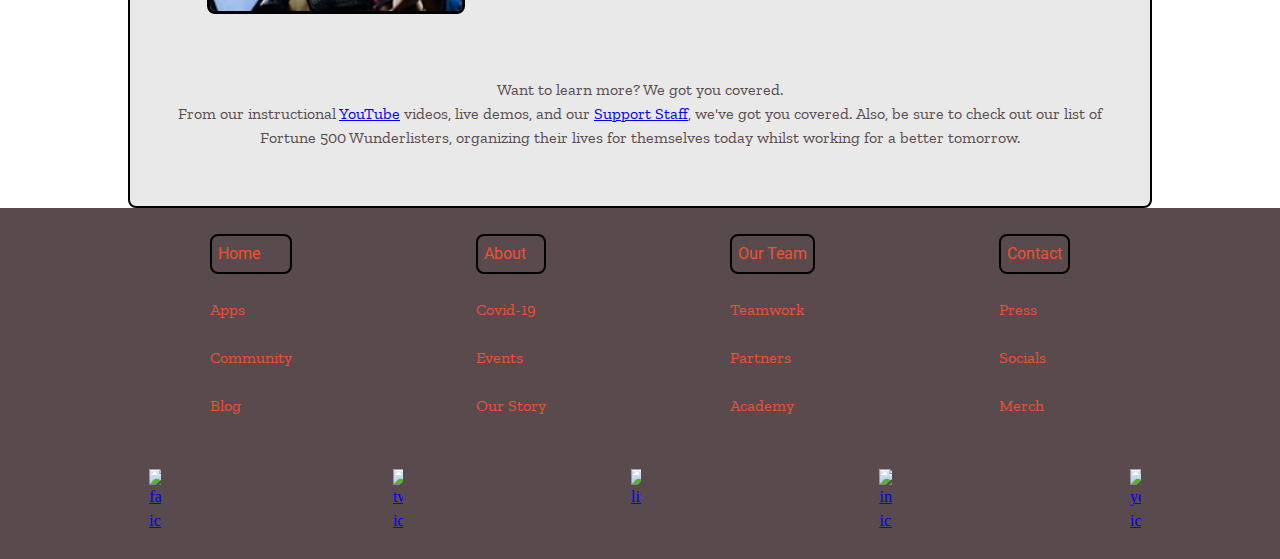
==== commit 5d74e191: "Merge pull request #17 from bw-wunderlist-3/almost-Peter-Nigh" ====
--- a/about.html
+++ b/about.html
@@ -37,20 +37,21 @@
 <!----- END LOGO, BEGIN ABOUT SEC ------->
 
   <section class ="about-container">
-    <h2>Paragraph 1</h2>
-    <img src="images/lorem1.jpg" alt="woman staring out window">
+    <h2>All Your Work, In One Place</h2>
+    <img src="images/officework.jpeg" alt="people working in organized office">
     <br>
-    <p>Lorem ipsum dolor sit amet, consectetur adipiscing elit. Praesent eu ante feugiat, iaculis ligula ut, venenatis diam. Mauris a neque a massa maximus mollis. Mauris ut magna sed neque dignissim lacinia. Curabitur maximus elit tincidunt turpis tincidunt convallis. Ut sodales dolor enim, ac eleifend libero iaculis sit amet. Class aptent taciti sociosqu ad litora torquent per conubia nostra, per inceptos himenaeos. </p>
+    <p>Wunderlist gives you the freedom and flexibility to organize your work, your day, and your life all in one intuitive, easy to learn but endlessly flexible platform. From simply scheduling lunch to coordinating complex projects, Wanderlist has you covered as the platform that works for you in all thing to-do. </p>
 
-    <h2>Paragraph 2</h2>
-    <img src="images/lorem2.jpg" alt="a cityscape">
+    <h2>Our Mission.</h2>
+    <img src="images/world.jpeg" alt="satellite image of earth">
     <br>
-    <p>Lorem ipsum dolor sit amet, consectetur adipiscing elit. Praesent eu ante feugiat, iaculis ligula ut, venenatis diam. Mauris a neque a massa maximus mollis. Mauris ut magna sed neque dignissim lacinia. Curabitur maximus elit tincidunt turpis tincidunt convallis. Ut sodales dolor enim, ac eleifend libero iaculis sit amet. Class aptent taciti sociosqu ad litora torquent per conubia nostra, per inceptos himenaeos</p>
+    <p>Whether you're a one person operation or a multinational power player, our mission is the same: to serve our customers and give them the tools to seamlessly allow them to organize and coordinate their own missions without being needlessly bogged down in endless paper trails or email chains. We're here to empower our customers to do what they do best and leave the nitty gritty managerial fluff to us.</p>
 
-    <h2>Paragraph 3</h2>
-    <img src="images/lorem3.jpg" alt="a mossy log">
+    <h2>Learn More</h2>
+    <img src="images/learning.jpeg" alt="two people learning at a computer">
     <br>
-    <p>Lorem ipsum dolor sit amet, consectetur adipiscing elit. Praesent eu ante feugiat, iaculis ligula ut, venenatis diam. Mauris a neque a massa maximus mollis. Mauris ut magna sed neque dignissim lacinia. Curabitur maximus elit tincidunt turpis tincidunt convallis. Ut sodales dolor enim, ac eleifend libero iaculis sit amet. Class aptent taciti sociosqu ad litora torquent per conubia nostra, per inceptos himenaeos</p>
+    <p>Want to learn more? We got you covered.<br>
+    From our instructional <a href="https://youtube.com">YouTube</a> videos, live demos, and our <a href="contact.html">Support Staff</a>, we've got you covered. Also, be sure to check out our list of Fortune 500 Wunderlisters, organizing their lives for themselves today whilst working for a better tomorrow.  </p>
 
 
 
@@ -63,11 +64,11 @@
       <h3><a href=home.html>Home</a></h3>
       <br>
       <ul>
-        <li><a href="#">Lorem</a></li>
+        <li><a href="#">Apps</a></li>
         <br>
-        <li><a href="#">Ipsum</a></li>
+        <li><a href="#">Community</a></li>
         <br>
-        <li><a href="#">Dolor</a></li>
+        <li><a href="#">Blog</a></li>
       </ul>
 
     </div>
@@ -75,11 +76,11 @@
       <h3><a href=about.html>About</a></h3>
       <br>
       <ul>
-        <li><a href="#">Amet</a></li>
+        <li><a href="#">Covid-19</a></li>
         <br>
-        <li><a href="#">Ligula</a></li>
+        <li><a href="#">Events</a></li>
         <br>
-        <li><a href="#">Mauris</a></li>
+        <li><a href="#">Our Story</a></li>
       </ul> 
 
     </div>
@@ -87,22 +88,22 @@
       <h3><a href=team.html>Our Team</a></h3>
       <br>
       <ul>
-        <li><a href="#">Turpis</a></li>
+        <li><a href="#">Teamwork</a></li>
         <br>
-        <li><a href="#">Libero</a></li>
+        <li><a href="#">Partners</a></li>
         <br>
-        <li><a href="#">Aptent</a></li>
+        <li><a href="#">Academy</a></li>
       </ul>
     </div>
     <div class ="what-footer">
       <h3><a href=contact.html> Contact</a></h3>
       <br>
       <ul>
-        <li><a href="#">Feugiat</a></li>
+        <li><a href="#">Press</a></li>
         <br>
-        <li><a href="#">Magna</a></li>
+        <li><a href="#">Socials</a></li>
         <br>
-        <li><a href="#">Lacinia</a></li>
+        <li><a href="#">Merch</a></li>
       </ul>
     </div>
   </div>
--- a/about.css
+++ b/about.css
@@ -74,7 +74,7 @@
 }
 
 body {
-  background: #faeee7;
+  background: white;
   line-height: 1;
   color: black;
 }
@@ -181,6 +181,8 @@
     display: flex;
     justify-content: center;
     background-color:#33272a;
+    border: 4px solid #D27F47;
+    border-radius: 5%;
 }
 
 .image-break img {
@@ -201,7 +203,8 @@
     /* padding: 2%, 15%; */
     margin-left: 10%;
     margin-right: 10%;
-    background: #ffc6c7;
+    margin-top: 1%;
+    background: #e9e9e9;
     border: 2px solid black;
     border-radius: 8px;
     padding: 6px;
@@ -226,7 +229,7 @@
 
 footer {
     border:black, 2%;
-    background-color:#c3f0ca;
+    background-color:#594a4e;
 }
 .footer-container {
     display: flex;
@@ -245,13 +248,13 @@
 }
 
 .footer-container h3:hover {
-    background: #ff8ba7;
-    color: #c3f0ca;
+    background: #e9e9e9;
     text-decoration: none;
 }
 
 .footer-container a {
     text-decoration: none;
+    color: #F44E31;
 }
 .social-container {
     display: flex;
@@ -269,7 +272,7 @@
 
 .social-container img:hover {
     width: 15%;
-    background: #ff8ba7;
+    background: #F44E31;
 }
 
 li:hover {
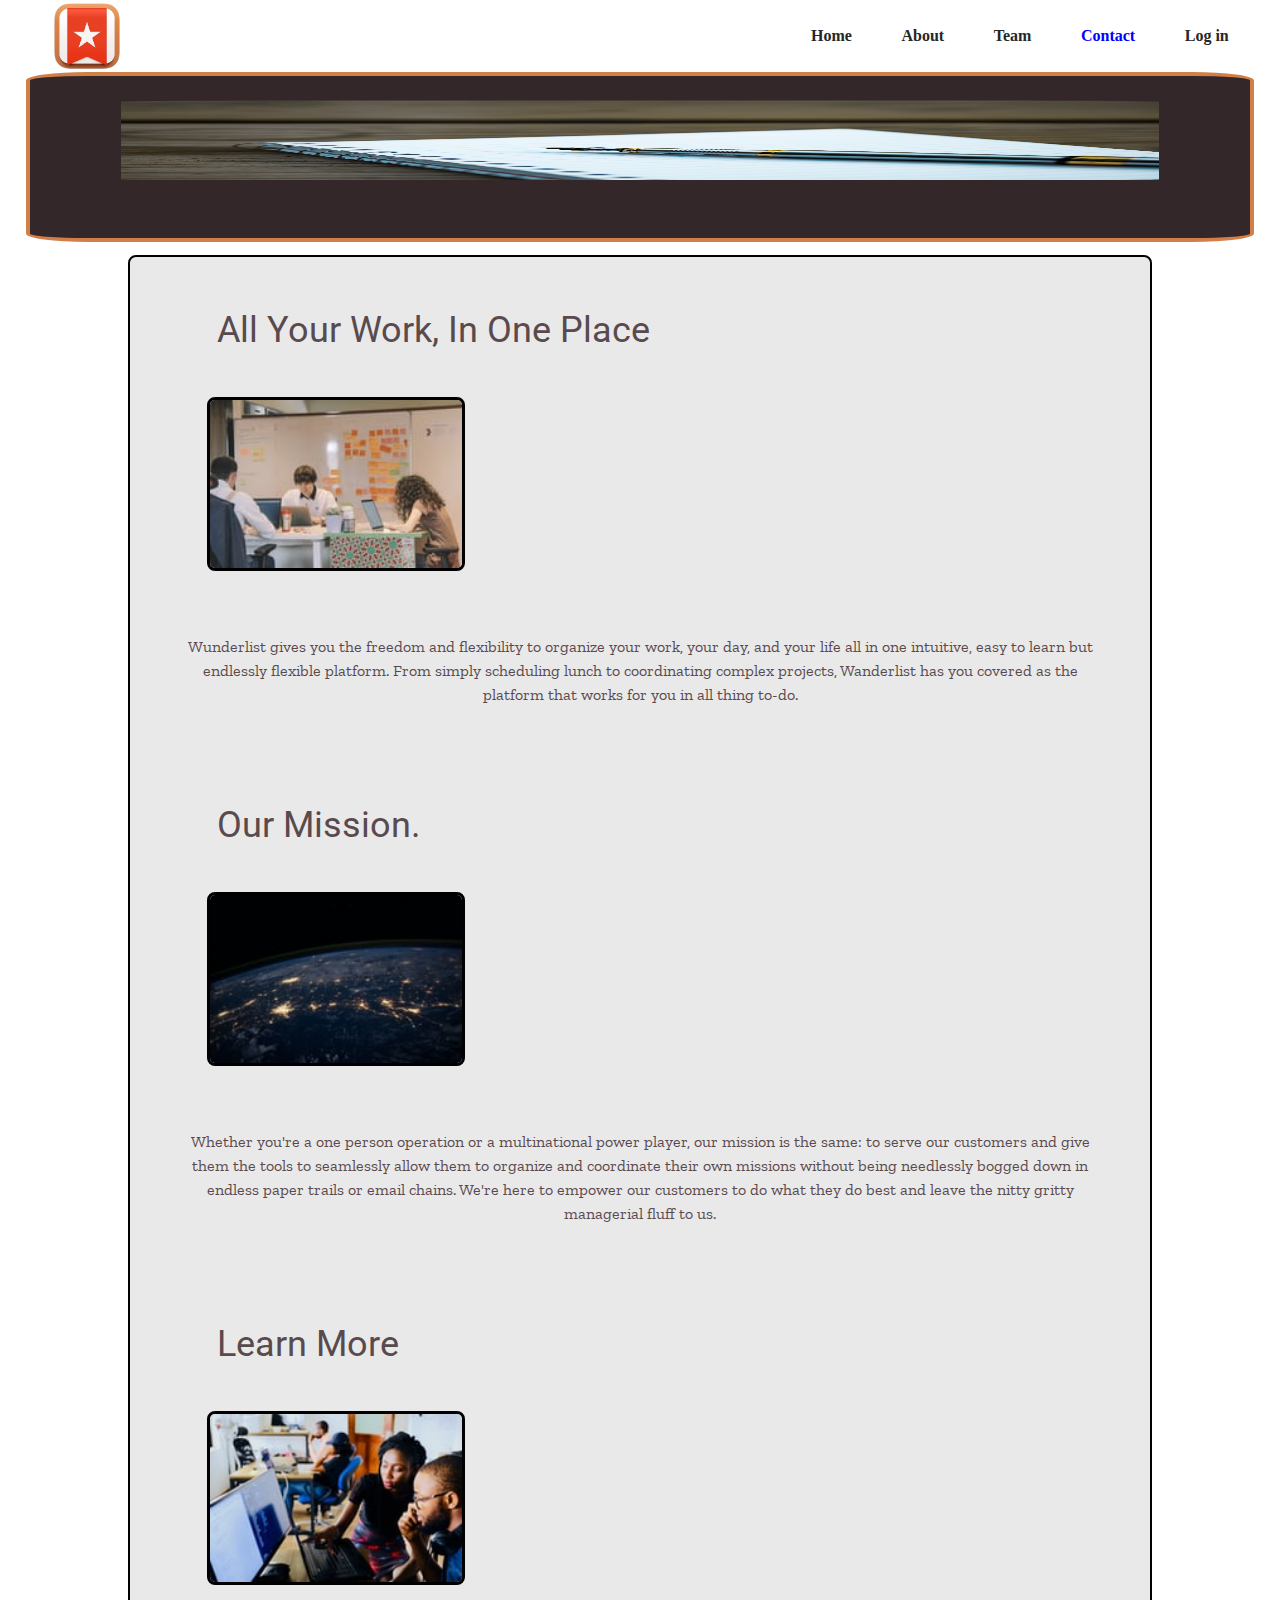
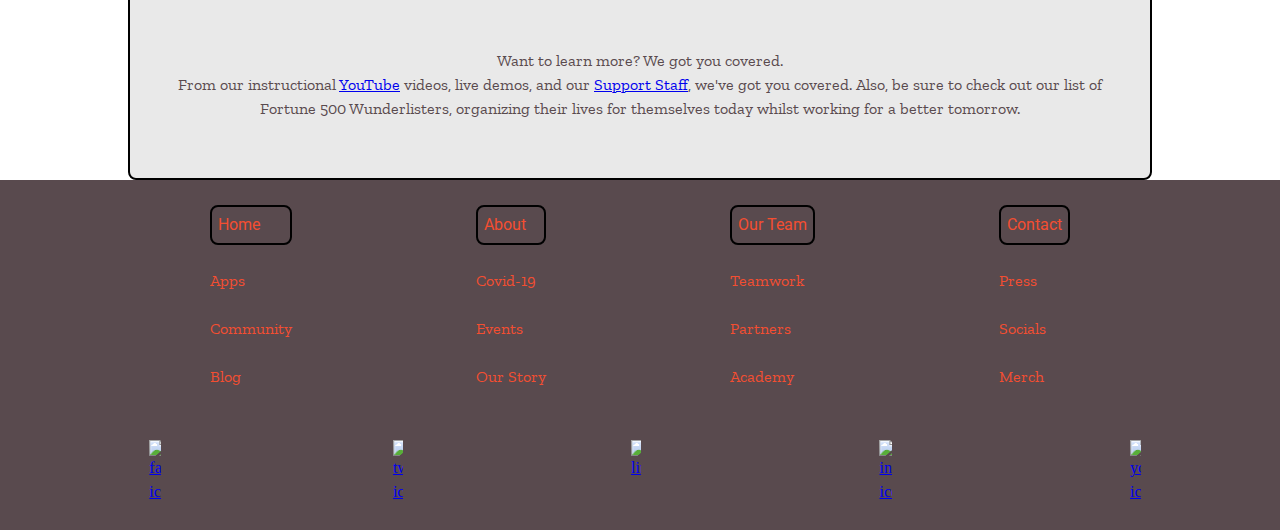
==== commit 405be967: "styling touches" ====
--- a/about.html
+++ b/about.html
@@ -61,7 +61,7 @@
 <footer>
   <div class ="footer-container">
     <div class ="about-footer">
-      <h3><a href=home.html>Home</a></h3>
+      <h3><a href=index.html>Home</a></h3>
       <br>
       <ul>
         <li><a href="#">Apps</a></li>
--- a/about.css
+++ b/about.css
@@ -183,13 +183,16 @@
     background-color:#33272a;
     border: 4px solid #D27F47;
     border-radius: 5%;
-}
-
+    margin: 0 2%;
+    height: 18vh;
+}
 .image-break img {
-    width: 65%;
-    height: 140px;
+    width: 85%;
+    height: 80px;
     border-radius: 20%;
     padding: 2% 0;
+    display: flex;
+    justify-content: center;
     
 }
   /**************
